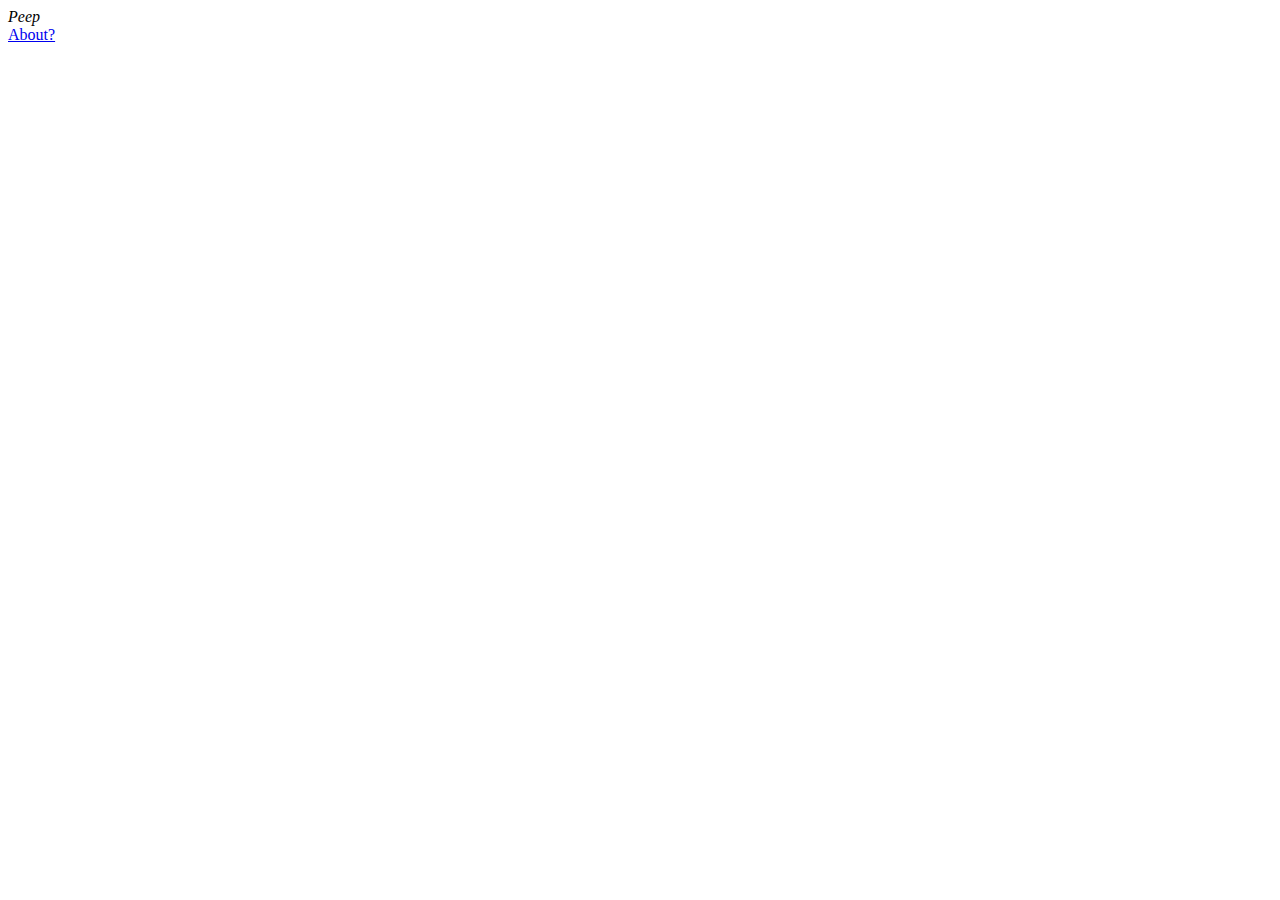
==== index.html @ e9cf70c1 "Initial Commit." ====
<html>
    <head>
        <tittle><em>Peep</em></tittle>
    </head>

    <body>

        <nav>
            <a href="./about.html">About?</a>
            <a href="./"
        </nav>
    </body>
</html>
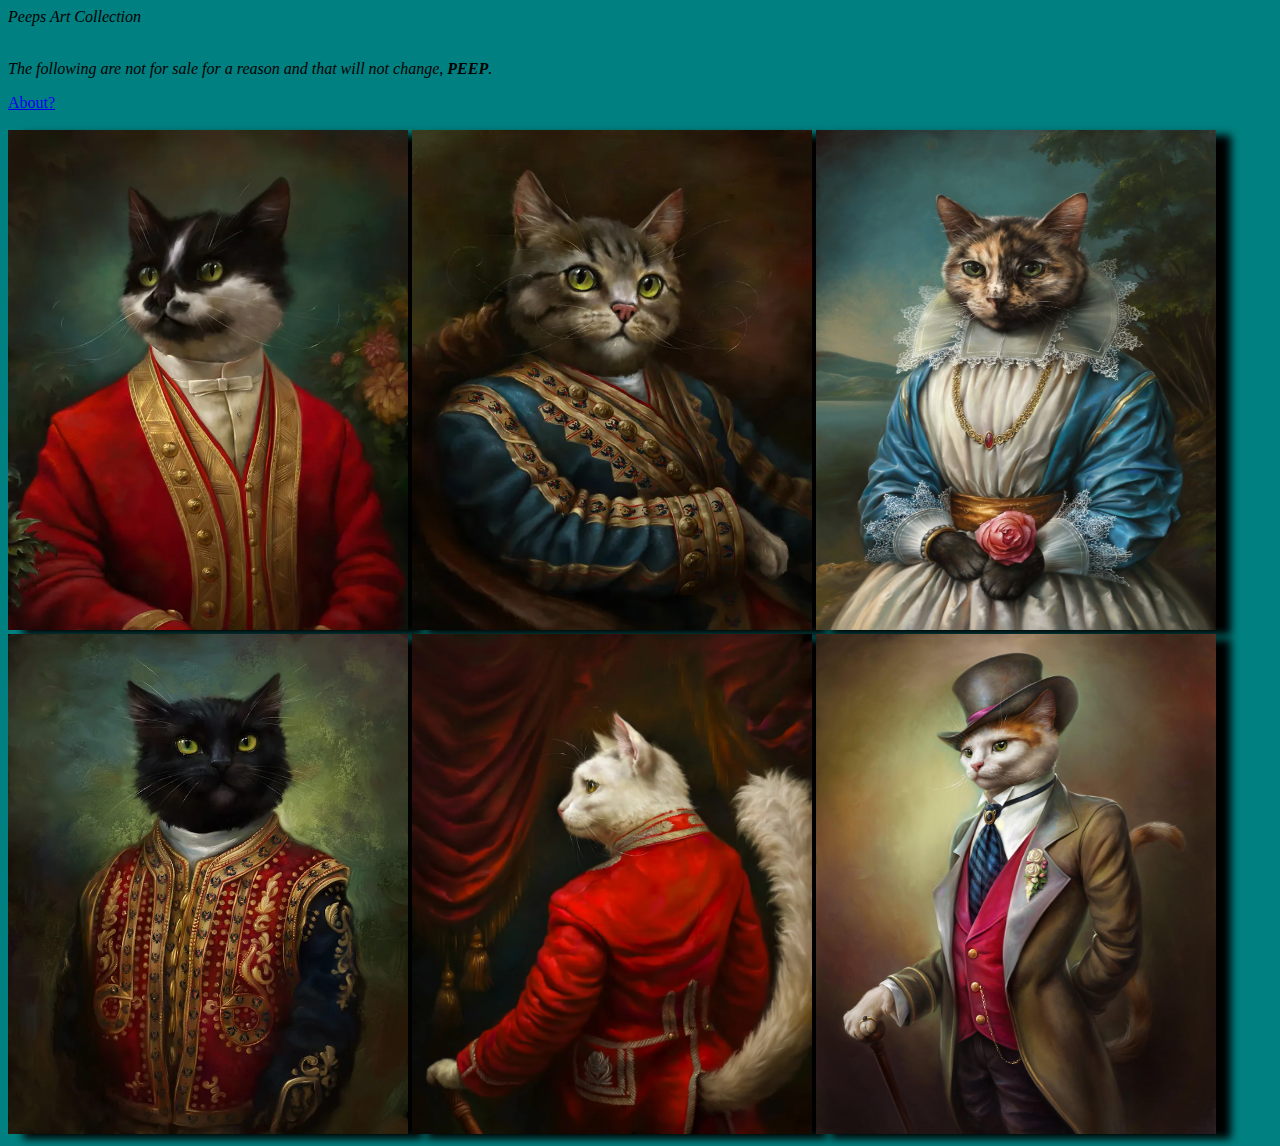
==== commit e9be36c1: "Initial Commit." ====
--- a/index.html
+++ b/index.html
@@ -1,13 +1,34 @@
 <html>
+    <header>
+        <title>hhhhhhhmmmmmmmmm</title>
+        <link rel="stylesheet" href="./main.css">
+    </header>
+
     <head>
-        <tittle><em>Peep</em></tittle>
+        <tittle><em>Peeps Art Collection</em></tittle>
     </head>
-
+    <br>
+    <br>
     <body>
 
         <nav>
+            <p><em>The following are not for sale for a reason and that will not change, <STRONG>PEEP</STRONG>. </em></p>
+        </nav>
+
+        <nav>
             <a href="./about.html">About?</a>
-            <a href="./"
         </nav>
+        
+        <br>
+        
+        <nav>
+            <img src="./img/LordBishop.jpg" width="400" height="500">
+            <img src="./img/LordBenjaman.jpg" width="400" height="500">
+            <img src="./img/LadyTrouble.jpg" width="400" height="500">
+            <img src="./img/LordFredrick.jpg" width="400" height="500">
+            <img src="./img/LordHenry.jpg" width="400" height="500">
+            <img src="./img/SirWilliam.jpg" width="400" height="500">
+        </nav>
+
     </body>
 </html>--- a/main.css
+++ b/main.css
@@ -0,0 +1,8 @@
+html {
+    background-color:teal;
+}
+
+nav img {
+    filter: drop-shadow(15px 5px 4px black);
+}
+
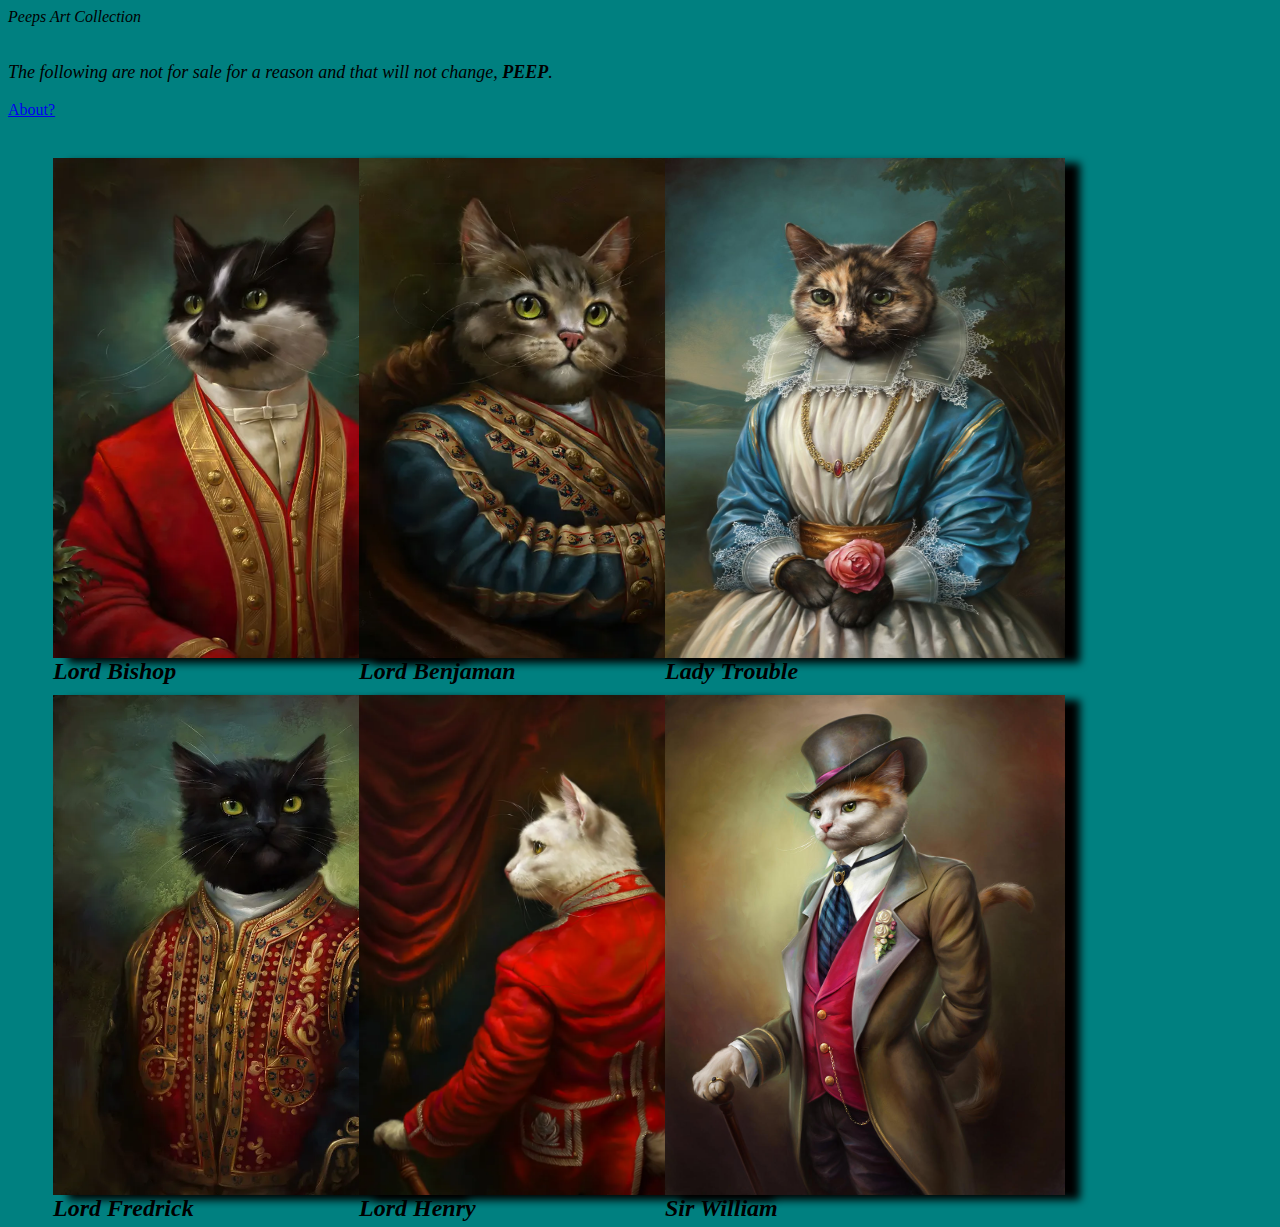
==== commit 4df374cd: "Initial Commit." ====
--- a/index.html
+++ b/index.html
@@ -10,7 +10,6 @@
     <br>
     <br>
     <body>
-
         <nav>
             <p><em>The following are not for sale for a reason and that will not change, <STRONG>PEEP</STRONG>. </em></p>
         </nav>
@@ -22,13 +21,32 @@
         <br>
         
         <nav>
-            <img src="./img/LordBishop.jpg" width="400" height="500">
-            <img src="./img/LordBenjaman.jpg" width="400" height="500">
-            <img src="./img/LadyTrouble.jpg" width="400" height="500">
-            <img src="./img/LordFredrick.jpg" width="400" height="500">
-            <img src="./img/LordHenry.jpg" width="400" height="500">
-            <img src="./img/SirWilliam.jpg" width="400" height="500">
+           <figure> 
+                <div class="column">
+                    <a href=""><img src="./img/LordBishop.jpg" width="400" height="500"></a>    
+                    <figcaption><em>Lord Bishop</em></figcaption>
+                </div>
+                <div class="column">
+                    <img src="./img/LordBenjaman.jpg" width="400" height="500">
+                    <figcaption><em>Lord Benjaman</em></figcaption>
+                </div>
+                <div class="column">
+                    <img src="./img/LadyTrouble.jpg" width="400" height="500">
+                    <figcaption><em>Lady Trouble</em></figcaption>
+                </div>
+                <div class="column"> 
+                    <a href=""><img src="./img/LordFredrick.jpg" width="400" height="500"></a>
+                    <figcaption><em>Lord Fredrick</em></figcaption>
+                </div>
+                <div class="column">
+                    <img src="./img/LordHenry.jpg" width="400" height="500">
+                    <figcaption><em>Lord Henry</em></figcaption>
+                </div>
+                <div class="column">
+                    <img src="./img/SirWilliam.jpg" width="400" height="500">
+                    <figcaption><em>Sir William</em></figcaption> 
+                </div>    
+            </figure>
         </nav>
-
     </body>
 </html>--- a/main.css
+++ b/main.css
@@ -4,5 +4,24 @@
 
 nav img {
     filter: drop-shadow(15px 5px 4px black);
+    transition: transform .2s;
 }
 
+nav img:hover {
+    transform: scale(0.80);
+}
+
+figcaption {
+    font-size: x-large;
+    font-weight: bold;
+}
+
+.column {
+    float: left;
+    width: 25%;
+    padding: 5px;
+}
+
+p {
+    font-size: large;
+}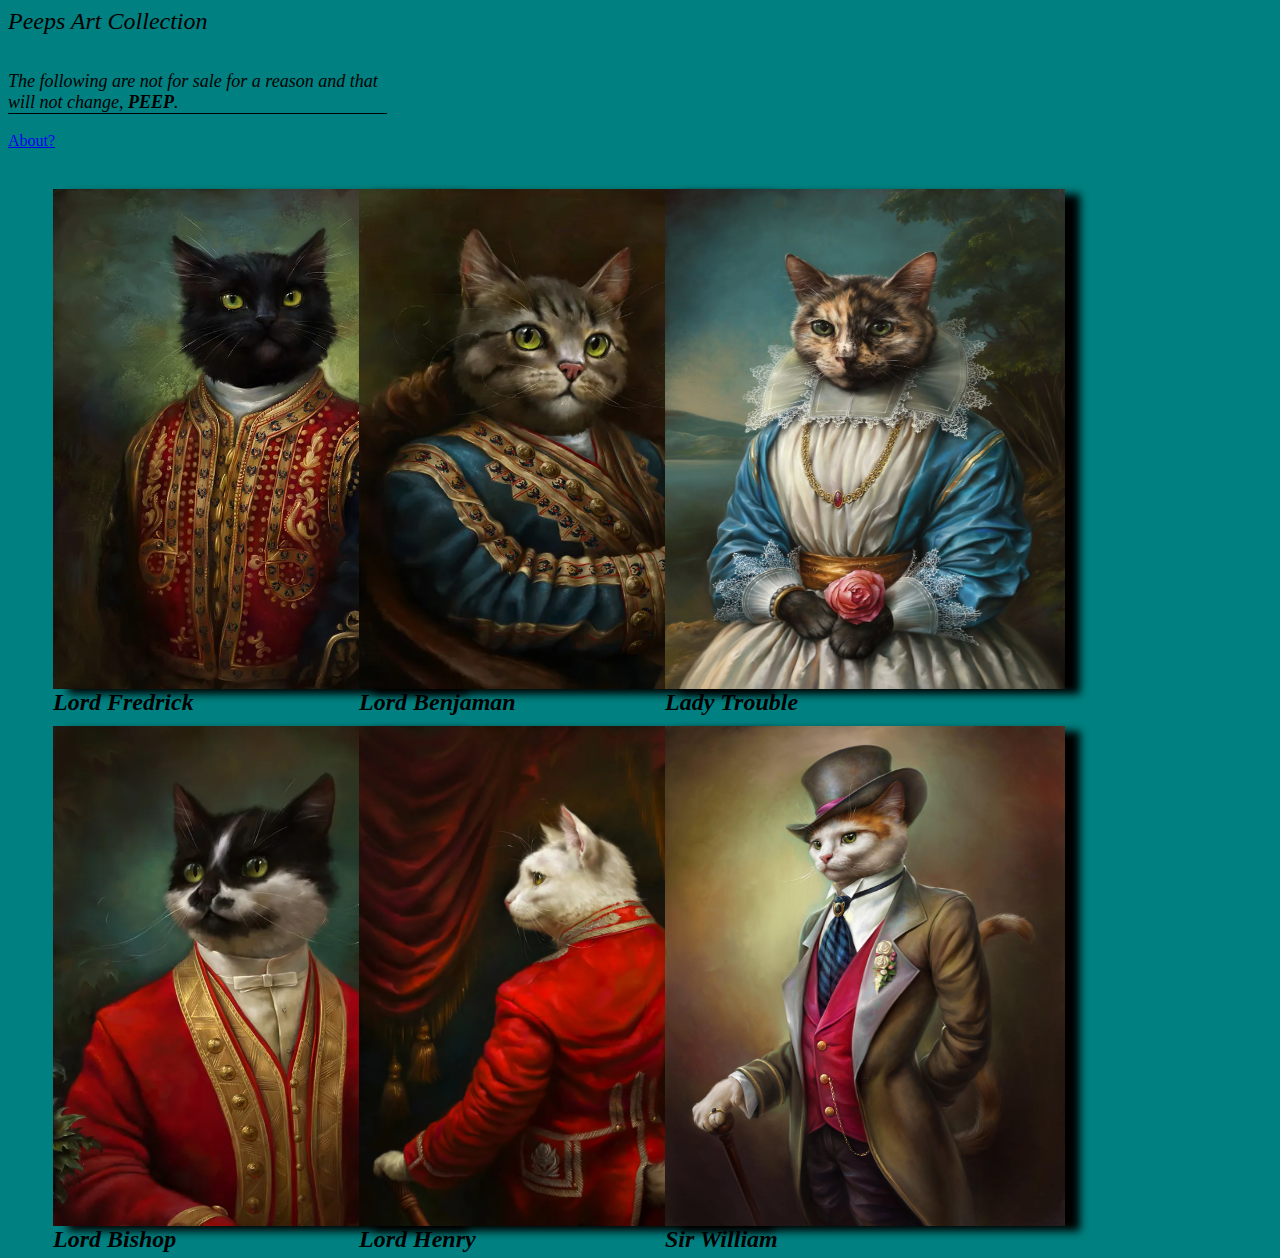
==== commit b180ba9d: "Initial Commit." ====
--- a/index.html
+++ b/index.html
@@ -4,10 +4,9 @@
         <link rel="stylesheet" href="./main.css">
     </header>
 
-    <head>
+    <div class="tittle">
         <tittle><em>Peeps Art Collection</em></tittle>
-    </head>
-    <br>
+    </div>
     <br>
     <body>
         <nav>
@@ -23,8 +22,8 @@
         <nav>
            <figure> 
                 <div class="column">
-                    <a href=""><img src="./img/LordBishop.jpg" width="400" height="500"></a>    
-                    <figcaption><em>Lord Bishop</em></figcaption>
+                    <a href=""><img src="./img/LordFredrick.jpg" width="400" height="500"></a>    
+                    <figcaption><em>Lord Fredrick</em></figcaption>
                 </div>
                 <div class="column">
                     <img src="./img/LordBenjaman.jpg" width="400" height="500">
@@ -35,8 +34,8 @@
                     <figcaption><em>Lady Trouble</em></figcaption>
                 </div>
                 <div class="column"> 
-                    <a href=""><img src="./img/LordFredrick.jpg" width="400" height="500"></a>
-                    <figcaption><em>Lord Fredrick</em></figcaption>
+                    <a href=""><img src="./img/LordBishop.jpg" width="400" height="500"></a>
+                    <figcaption><em>Lord Bishop</em></figcaption>
                 </div>
                 <div class="column">
                     <img src="./img/LordHenry.jpg" width="400" height="500">
--- a/main.css
+++ b/main.css
@@ -24,4 +24,14 @@
 
 p {
     font-size: large;
+    border-bottom: 1px solid black;
+    width: 30%;
+}
+
+head {
+    background-color: black;
+}
+
+.tittle {
+    font-size: x-large;
 }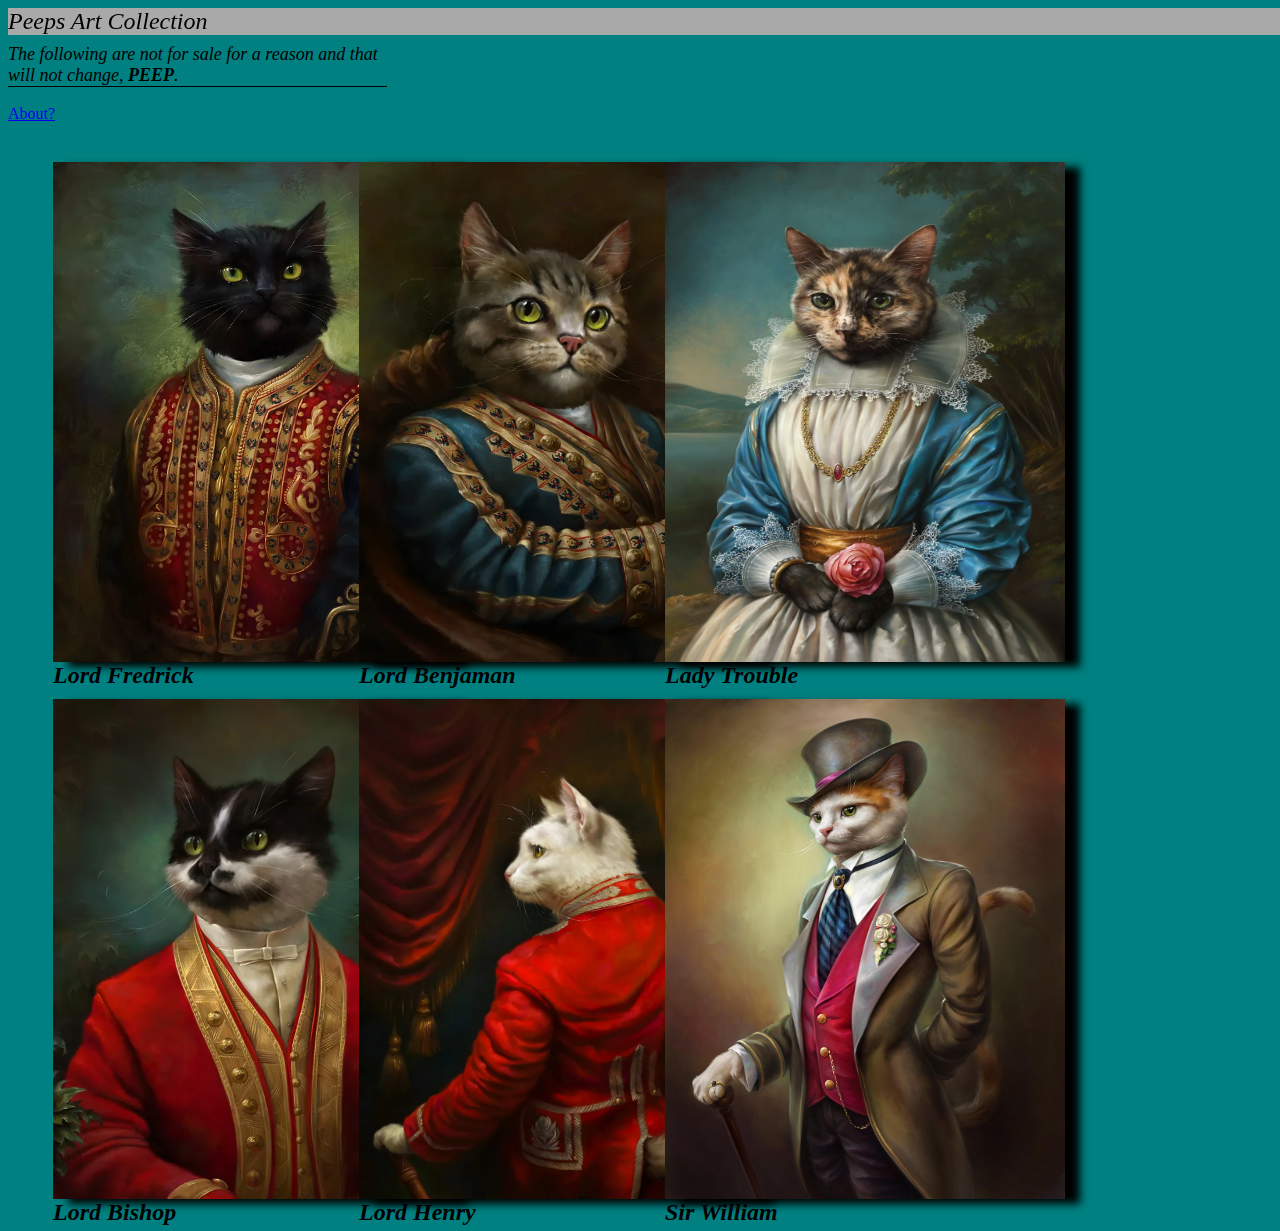
==== commit 77a9ea04: "Initial Commit." ====
--- a/index.html
+++ b/index.html
@@ -21,30 +21,32 @@
         
         <nav>
            <figure> 
-                <div class="column">
-                    <a href=""><img src="./img/LordFredrick.jpg" width="400" height="500"></a>    
-                    <figcaption><em>Lord Fredrick</em></figcaption>
+                <div id="Global">
+                    <div class="column">
+                        <a href=""><img src="./img/LordFredrick.jpg" width="400" height="500"></a>    
+                        <figcaption><em>Lord Fredrick</em></figcaption>
+                    </div>
+                    <div class="column">
+                        <img src="./img/LordBenjaman.jpg" width="400" height="500">
+                        <figcaption><em>Lord Benjaman</em></figcaption>
+                    </div>
+                    <div class="column">
+                        <img src="./img/LadyTrouble.jpg" width="400" height="500">
+                        <figcaption><em>Lady Trouble</em></figcaption>
+                    </div>
+                    <div class="column"> 
+                        <a href=""><img src="./img/LordBishop.jpg" width="400" height="500"></a>
+                        <figcaption><em>Lord Bishop</em></figcaption>
+                    </div>
+                    <div class="column">
+                        <img src="./img/LordHenry.jpg" width="400" height="500">
+                        <figcaption><em>Lord Henry</em></figcaption>
+                    </div>
+                    <div class="column">
+                        <img src="./img/SirWilliam.jpg" width="400" height="500">
+                        <figcaption><em>Sir William</em></figcaption> 
+                    </div>    
                 </div>
-                <div class="column">
-                    <img src="./img/LordBenjaman.jpg" width="400" height="500">
-                    <figcaption><em>Lord Benjaman</em></figcaption>
-                </div>
-                <div class="column">
-                    <img src="./img/LadyTrouble.jpg" width="400" height="500">
-                    <figcaption><em>Lady Trouble</em></figcaption>
-                </div>
-                <div class="column"> 
-                    <a href=""><img src="./img/LordBishop.jpg" width="400" height="500"></a>
-                    <figcaption><em>Lord Bishop</em></figcaption>
-                </div>
-                <div class="column">
-                    <img src="./img/LordHenry.jpg" width="400" height="500">
-                    <figcaption><em>Lord Henry</em></figcaption>
-                </div>
-                <div class="column">
-                    <img src="./img/SirWilliam.jpg" width="400" height="500">
-                    <figcaption><em>Sir William</em></figcaption> 
-                </div>    
             </figure>
         </nav>
     </body>
--- a/main.css
+++ b/main.css
@@ -8,7 +8,7 @@
 }
 
 nav img:hover {
-    transform: scale(0.80);
+    transform: scale(1.10);
 }
 
 figcaption {
@@ -34,4 +34,8 @@
 
 .tittle {
     font-size: x-large;
+    position: fixed;
+    background-color: darkgray;
+    z-index: 10;
+    width: 100%;
 }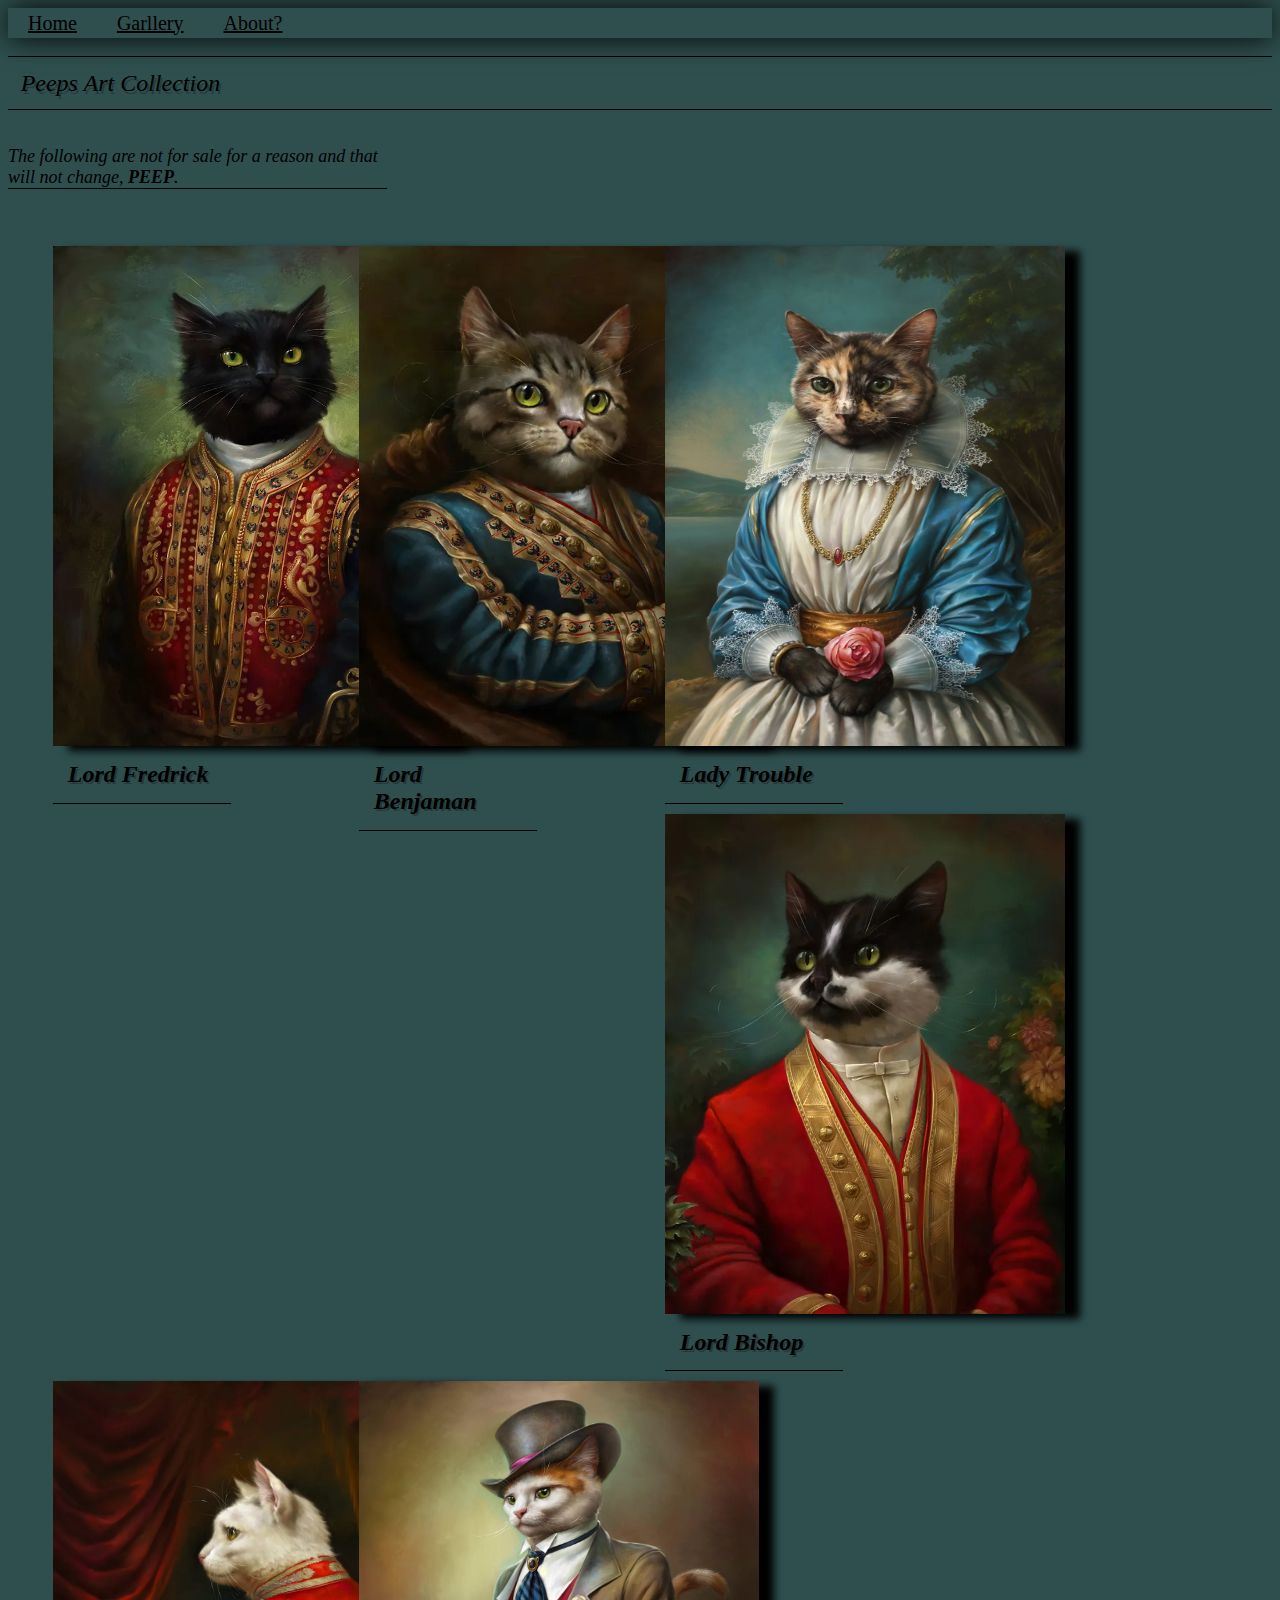
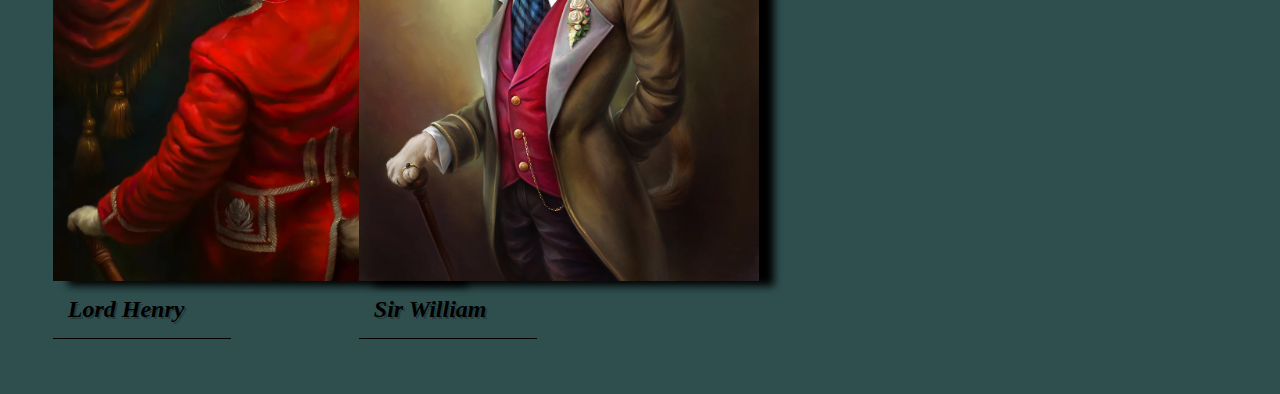
==== commit be9ba81d: "Initial Commit." ====
--- a/index.html
+++ b/index.html
@@ -1,9 +1,14 @@
 <html>
-    <header>
+    <head>
         <title>hhhhhhhmmmmmmmmm</title>
         <link rel="stylesheet" href="./main.css">
-    </header>
-
+    </head>
+        <div class="navbar">
+            <a href="./home.html">Home</a>
+            <a class="index" href="./index.html">Garllery</a>
+            <a href="./about.html">About?</a>
+        </div>
+        <br>
     <div class="tittle">
         <tittle><em>Peeps Art Collection</em></tittle>
     </div>
@@ -12,18 +17,12 @@
         <nav>
             <p><em>The following are not for sale for a reason and that will not change, <STRONG>PEEP</STRONG>. </em></p>
         </nav>
-
-        <nav>
-            <a href="./about.html">About?</a>
-        </nav>
-        
         <br>
-        
         <nav>
            <figure> 
                 <div id="Global">
                     <div class="column">
-                        <a href=""><img src="./img/LordFredrick.jpg" width="400" height="500"></a>    
+                        <img src="./img/LordFredrick.jpg" width="400" height="500">    
                         <figcaption><em>Lord Fredrick</em></figcaption>
                     </div>
                     <div class="column">
--- a/main.css
+++ b/main.css
@@ -1,5 +1,6 @@
 html {
-    background-color:teal;
+    background-color: darkslategray;
+    padding-bottom: 50px;
 }
 
 nav img {
@@ -9,11 +10,20 @@
 
 nav img:hover {
     transform: scale(1.10);
+    background-image: #000000;
+}
+
+img.Fred:hover {
+    background-color:  #000000;
 }
 
 figcaption {
     font-size: x-large;
     font-weight: bold;
+    border-bottom: 1px solid black;
+    width: 50%;
+    padding: 5%;
+    text-shadow: 2px 2px 0 rgba(0,0,0,.25);
 }
 
 .column {
@@ -34,8 +44,63 @@
 
 .tittle {
     font-size: x-large;
-    position: fixed;
-    background-color: darkgray;
-    z-index: 10;
-    width: 100%;
+    border-top: 1px solid black;
+    border-bottom: 1px solid black;
+    padding: 1%;
+    text-shadow: 2px 3px 0 rgba(0,0,0,.25);
+}
+
+a {
+    color: navy;
+}
+
+.navbar {
+    background-color: darkslategray;  
+    position: top;  
+    left: 0;  
+    right: 0;
+    top: 5px;  
+    height: 30px;  
+    display: flex;  
+    align-items: center;
+    box-shadow: 0 0 30px 0 black;  
+    font-size: 20px;
+}
+
+.navbar a {
+    display: inline; 
+    margin: 20px; 
+    color: black;
+}
+
+.navbar a:hover {
+    color: rgb(48, 59, 28);
+}
+
+.navbar a:active {
+    color: midnightblue;
+}
+
+.profile img {
+    filter: drop-shadow(15px 5px 4px black);
+    transition: transform .2s;
+
+}
+
+.profile img:hover {
+    transform: scale(1.10);
+}
+
+.profile figcaption {
+    padding: 1%;
+    border-bottom: 50%;
+    font-size: 30px;
+}
+
+.profile p {
+    border-bottom: 1px solid black;
+    width: 22%;
+    font-weight: bold;
+    font-size: x-large;
+    text-shadow: 2px 3px 0 rgba(0,0,0,.25);
 }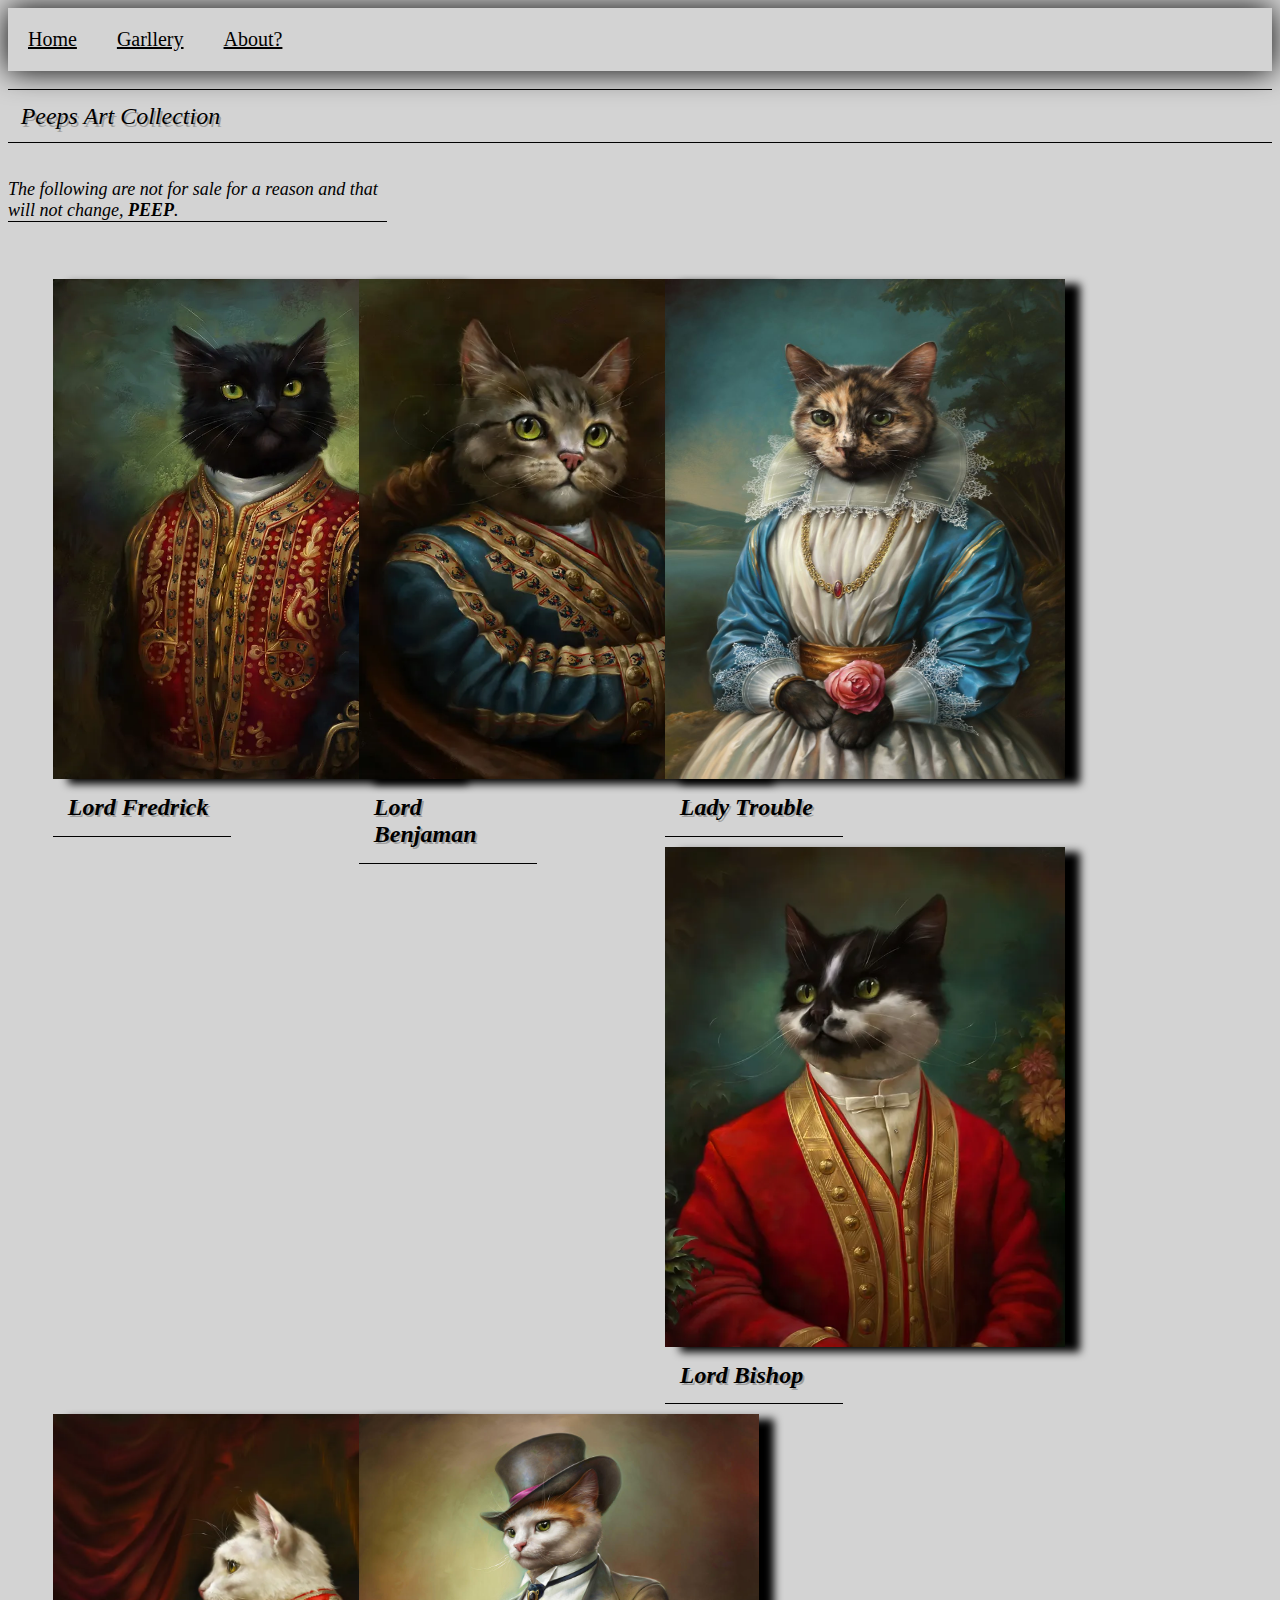
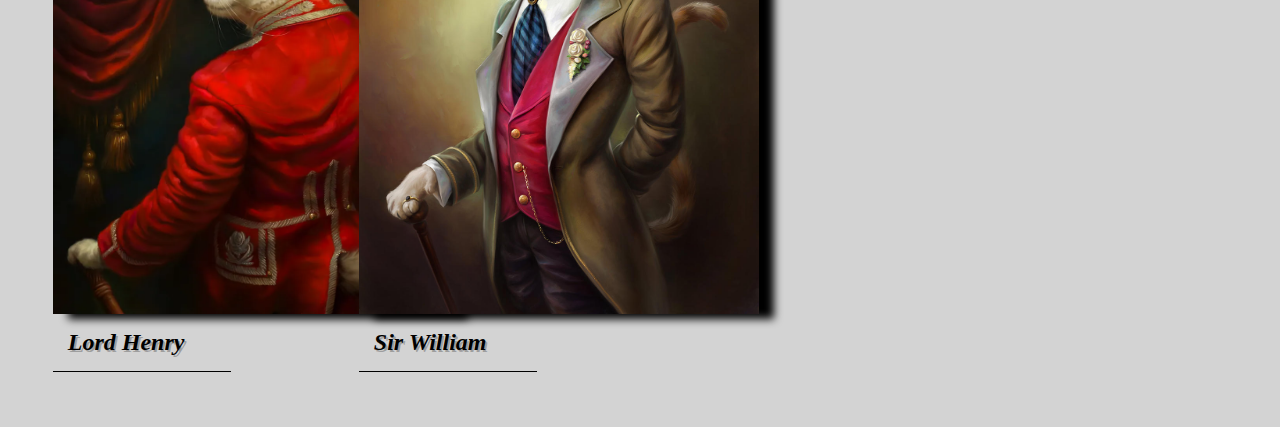
==== commit 7a12ee5a: "Initial Fixes Commit." ====
--- a/index.html
+++ b/index.html
@@ -19,7 +19,7 @@
         </nav>
         <br>
         <nav>
-           <figure> 
+        <figure> 
                 <div id="Global">
                     <div class="column">
                         <img src="./img/LordFredrick.jpg" width="400" height="500">    
--- a/main.css
+++ b/main.css
@@ -1,5 +1,5 @@
 html {
-    background-color: darkslategray;
+    background-color: lightgrey;
     padding-bottom: 50px;
 }
 
@@ -55,12 +55,12 @@
 }
 
 .navbar {
-    background-color: darkslategray;  
+    background-color: lightgrey;  
     position: top;  
     left: 0;  
     right: 0;
     top: 5px;  
-    height: 30px;  
+    width: 100%;  
     display: flex;  
     align-items: center;
     box-shadow: 0 0 30px 0 black;  
@@ -99,6 +99,25 @@
 
 .profile p {
     border-bottom: 1px solid black;
+    border-radius: 20%;
+    width: 22%;
+    font-weight: bold;
+    font-size: x-large;
+    text-shadow: 2px 3px 0 rgba(0,0,0,.25);
+}
+
+.home-tittle {
+    font-size: x-large;
+    border-top: 1px solid black;
+    border-bottom: 1px solid black;
+    padding: 1%;
+    text-shadow: 2px 3px 0 rgba(0,0,0,.25);
+    border-radius: 10%;
+}
+
+.figcaption {
+    border-bottom: 1px solid black;
+    border-radius: 20%;
     width: 22%;
     font-weight: bold;
     font-size: x-large;
